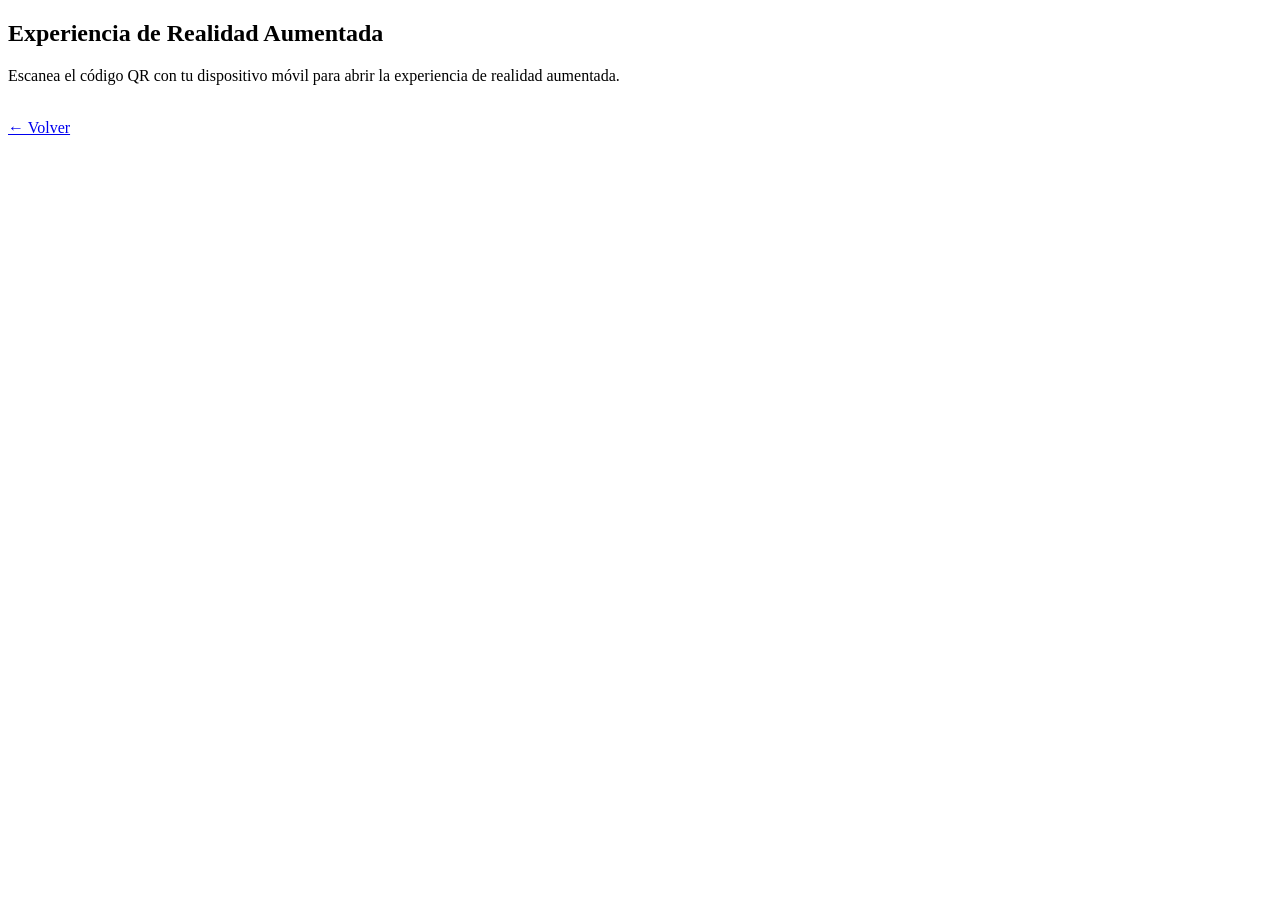
==== pagina.html @ 9e60eb04 "Add files via upload" ====
<!DOCTYPE html>
<html lang="es">

<head>

    <meta charset="UTF-8">

    <meta name="viewport" content="width=device-width, initial-scale=1.0">

    <title>Nuestra Animación</title>

    <link rel="stylesheet" href="./css/qr.css">

</head>

<body>

    <section class="contenedor">

        <h1>Experiencia de Realidad Aumentada</h1>

        <p>
            Escanea el código QR con tu dispositivo móvil para abrir la
            experiencia de realidad aumentada.
        </p>

        <div class="qr">

            <img src="" alt="">

        </div>

        <div class="botones">

            <a href="index.html" class="btn volver">
                ← Volver
            </a>
        </div>

    </section>
    <audio autoplay loop>
    <source src="./img/Tatiana - La Patita Lulú.mp3" type="audio/mpeg">
    </audio>

</body>

</html>
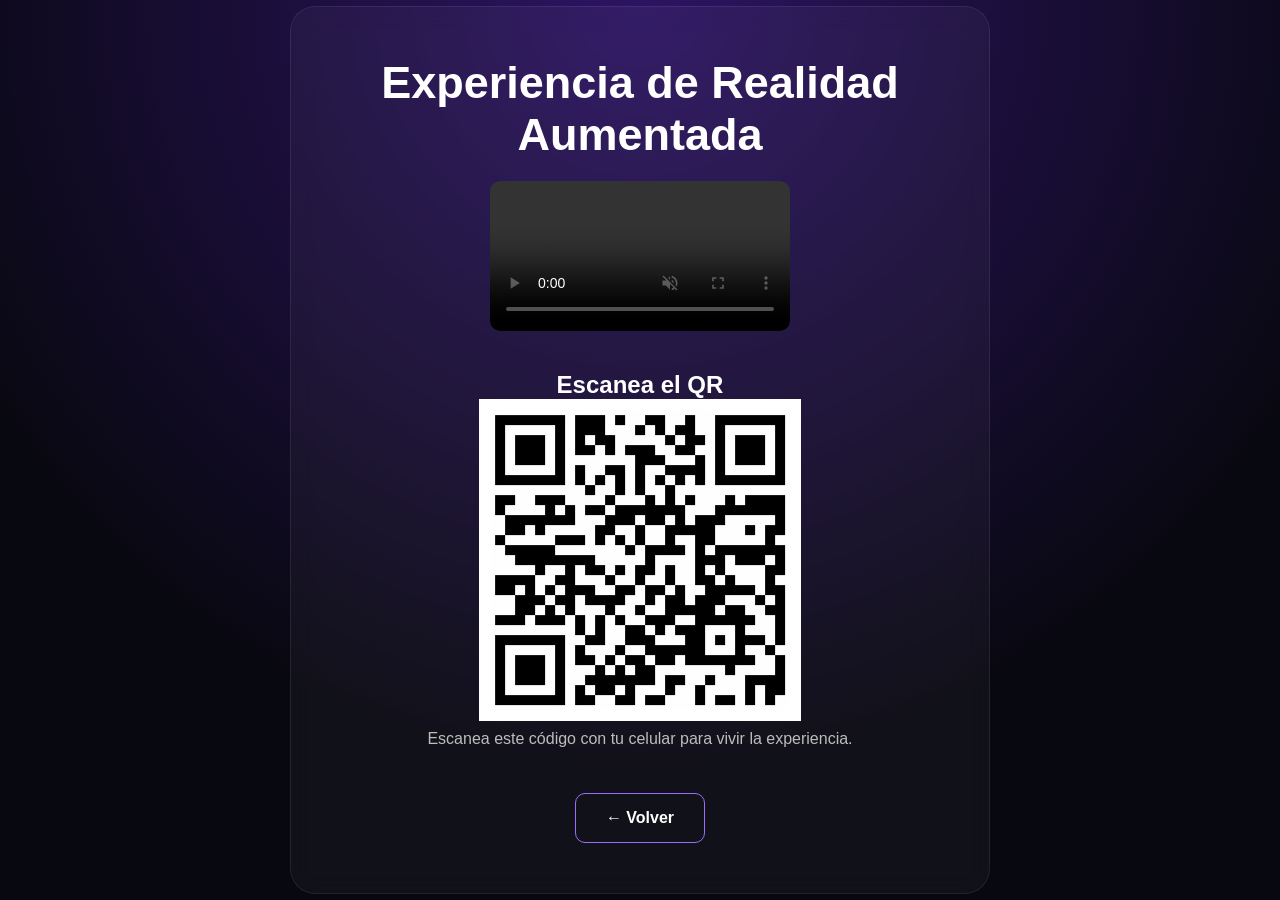
==== commit 549abcb2: "Add files via upload" ====
--- a/pagina.html
+++ b/pagina.html
@@ -19,16 +19,27 @@
 
         <h1>Experiencia de Realidad Aumentada</h1>
 
+        <div class="contenido-qr">
+
+    <div class="qr">
+        <video controls autoplay loop muted>
+            <source src="./img/pinguinoxd.mp4" type="video/mp4">
+            Tu navegador no soporta videos.
+        </video>
+    </div>
+
+    <div class="codigo-qr">
+        <h2>Escanea el QR</h2>
+
+        <img src="./img/qr.jpeg" alt="Código QR">
+
         <p>
-            Escanea el código QR con tu dispositivo móvil para abrir la
-            experiencia de realidad aumentada.
+            Escanea este código con tu celular
+            para vivir la experiencia.
         </p>
+    </div>
 
-        <div class="qr">
-
-            <img src="" alt="">
-
-        </div>
+</div>
 
         <div class="botones">
 
--- a/css/qr.css
+++ b/css/qr.css
@@ -0,0 +1,144 @@
+*{
+    margin:0;
+    padding:0;
+    box-sizing:border-box;
+}
+
+body{
+
+    font-family:Arial, Helvetica, sans-serif;
+
+    background:
+    radial-gradient(circle at top,#2d1463,#080810 70%);
+
+    color:white;
+
+    min-height:100vh;
+
+    display:flex;
+
+    justify-content:center;
+
+    align-items:center;
+
+}
+
+.contenedor{
+
+    width:90%;
+    max-width:700px;
+
+    background:rgba(255,255,255,.04);
+
+    border:1px solid rgba(255,255,255,.08);
+
+    border-radius:25px;
+
+    padding:50px;
+
+    text-align:center;
+
+    backdrop-filter:blur(12px);
+
+}
+
+h1{
+
+    font-size:45px;
+
+    margin-bottom:20px;
+
+}
+
+p{
+
+    color:#bdbdbd;
+
+    line-height:1.8;
+
+    margin-bottom:40px;
+
+}
+
+.qr{
+
+    display:flex;
+
+    justify-content:center;
+
+    margin-bottom:40px;
+
+}
+
+.qr img{
+
+    width:300px;
+
+    border-radius:15px;
+
+    background:white;
+
+    padding:15px;
+
+    box-shadow:0 0 35px rgba(157,108,255,.4);
+
+}
+
+.botones{
+
+    display:flex;
+
+    justify-content:center;
+
+    gap:20px;
+
+    flex-wrap:wrap;
+
+}
+
+.btn{
+
+    text-decoration:none;
+
+    padding:15px 30px;
+
+    border-radius:10px;
+
+    font-weight:bold;
+
+    transition:.3s;
+
+}
+
+.volver{
+
+    color:white;
+
+    border:1px solid #9d6cff;
+
+}
+
+.volver:hover{
+
+    background:#9d6cff;
+
+}
+
+.descargar{
+
+    color:white;
+
+    background:linear-gradient(90deg,#7a3cff,#a75cff);
+
+}
+
+.descargar:hover{
+
+    transform:translateY(-4px);
+
+}
+.qr video {
+    width: 300px;
+    max-width: 100%;
+    border-radius: 10px;
+}
